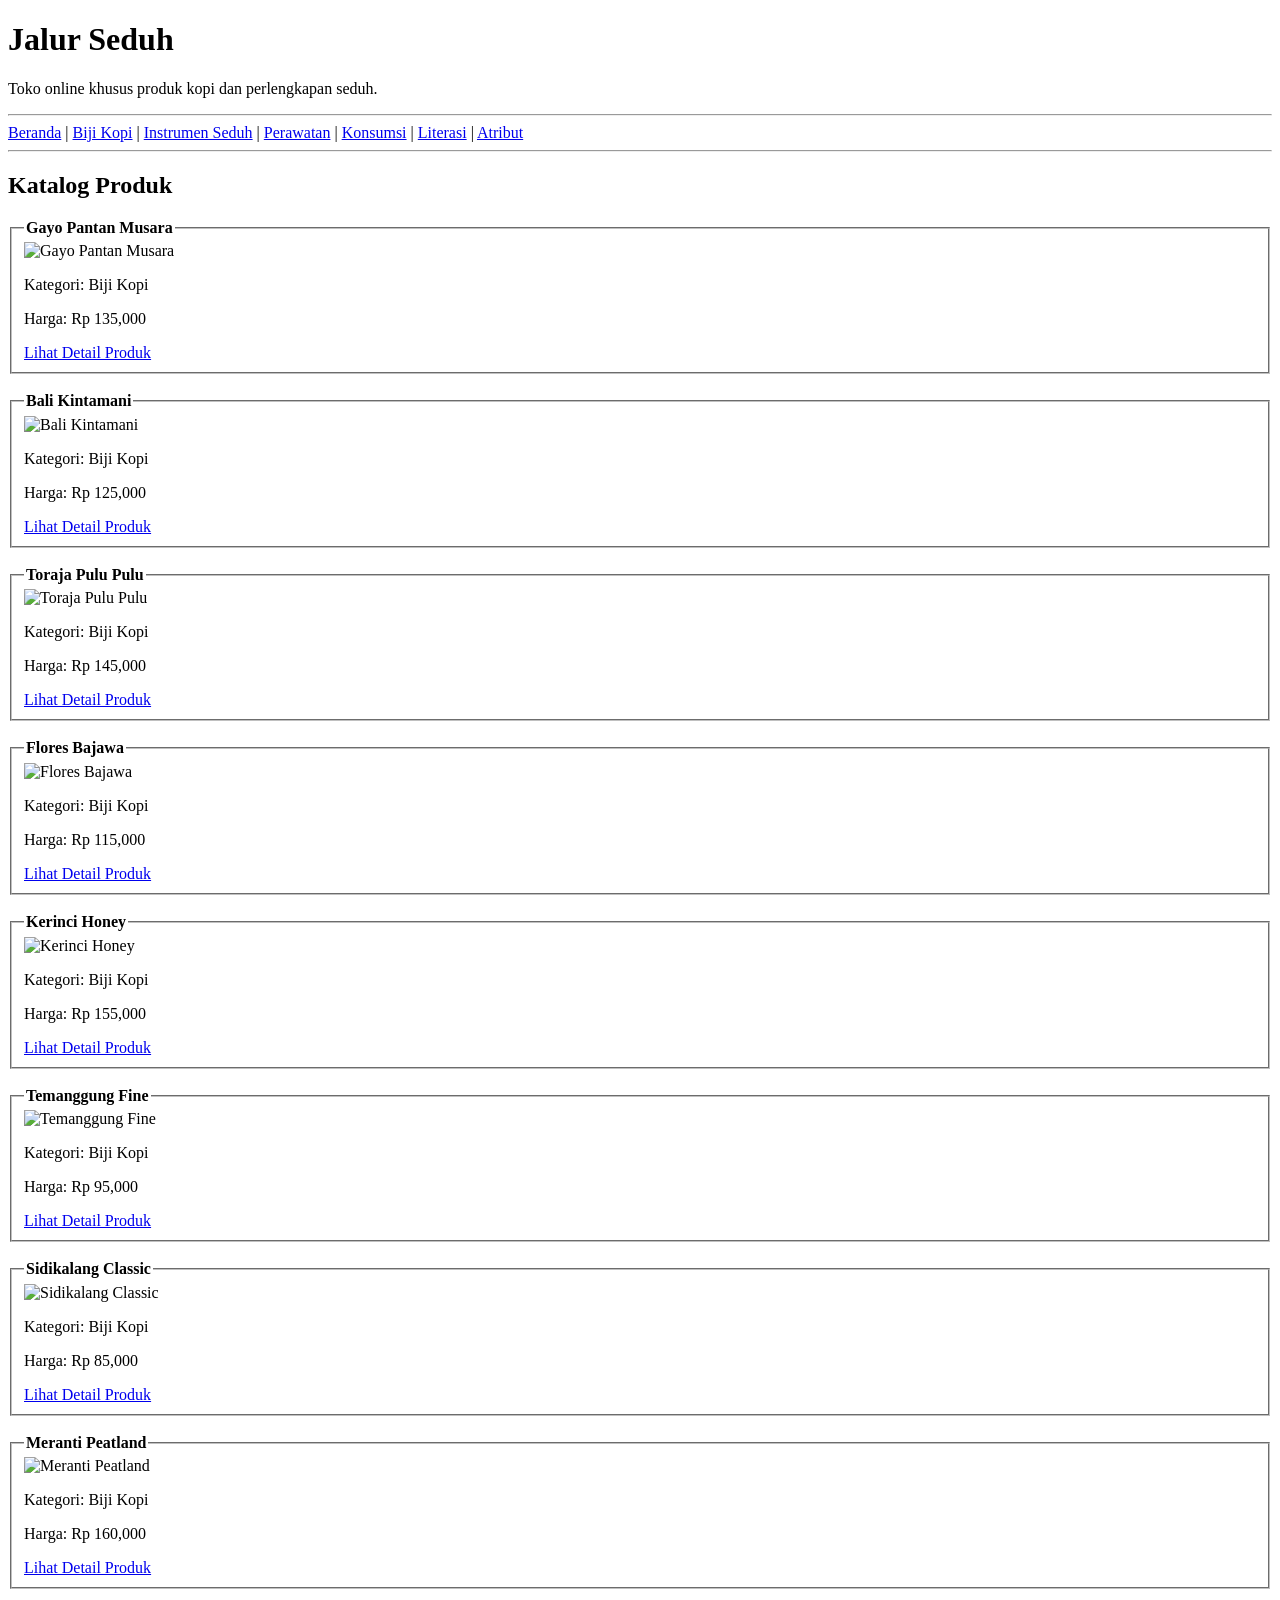
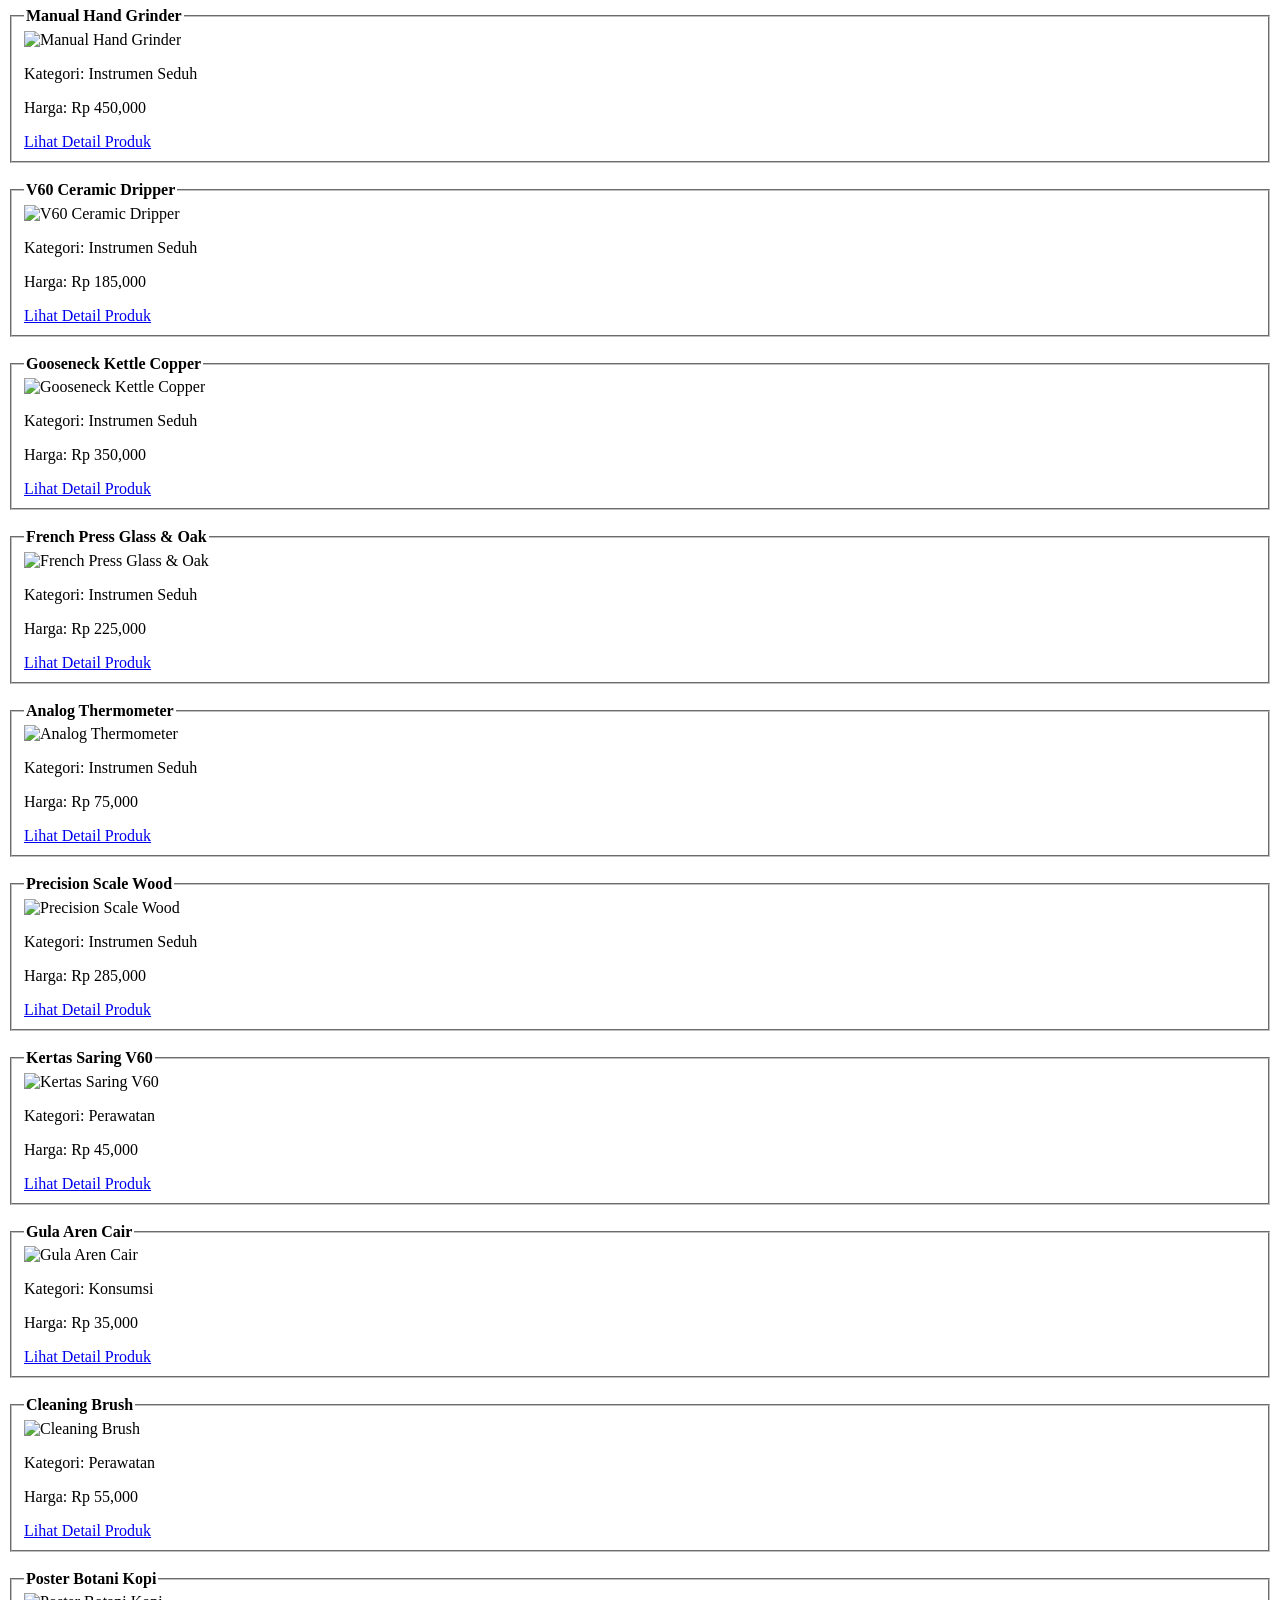
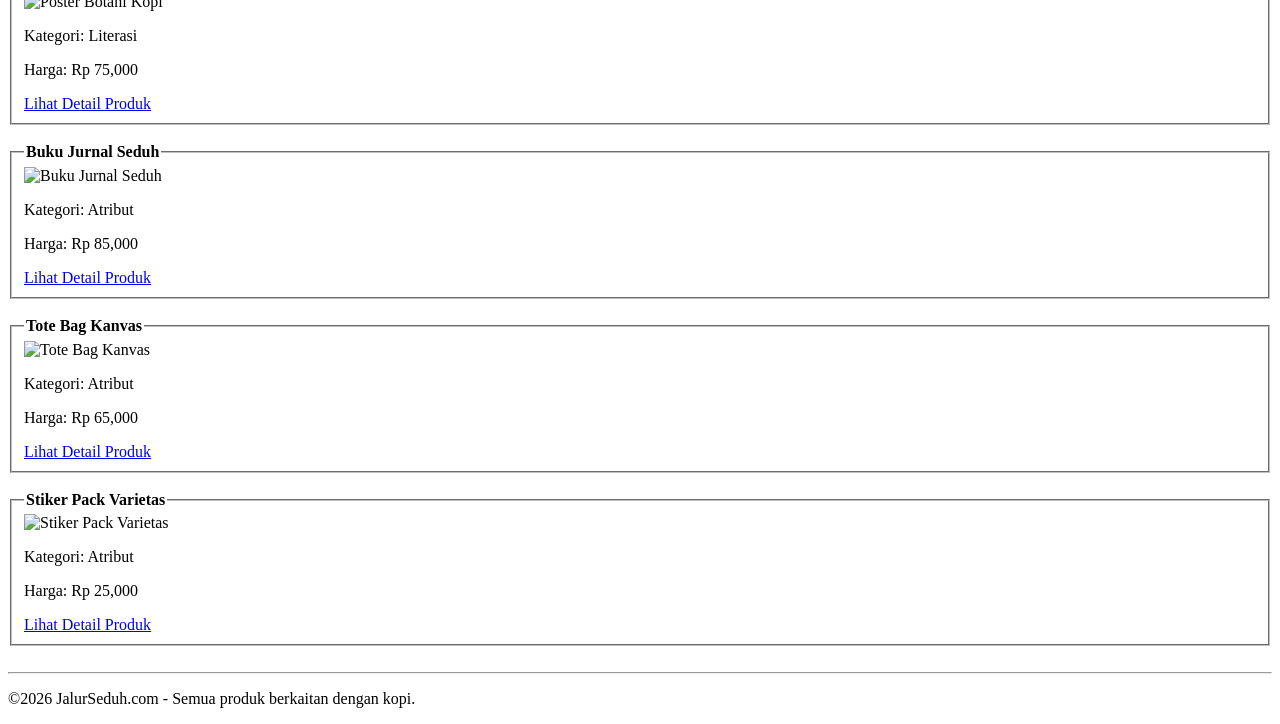
==== index.html @ 9e7b15f2 "html+js" ====
<!DOCTYPE html>
<html lang="id">

<head>
  <meta charset="UTF-8">
  <title>Jalur Seduh: Toko online khusus produk kopi dan perlengkapan seduh.</title>
</head>

<body>

  <h1>Jalur Seduh</h1>
  <p>Toko online khusus produk kopi dan perlengkapan seduh.</p>
  <hr>

  <div class="menu">
    <a href="#beranda">Beranda</a> |
    <a href="#biji-kopi">Biji Kopi</a> |
    <a href="#instrumen-seduh">Instrumen Seduh</a> |
    <a href="#perawatan">Perawatan</a> |
    <a href="#konsumsi">Konsumsi</a> |
    <a href="#literasi">Literasi</a> |
    <a href="#atribut">Atribut</a>
  </div>

  <hr>

  <div class="content" id="beranda">
    <h2>Katalog Produk</h2>
    <div id="katalog-produk">
    </div>
  </div>

  <script src="data/data.js"></script>
  <script src="script.js"></script>

  <div class="footer">
    <hr>
    <p>&copy;2026 JalurSeduh.com - Semua produk berkaitan dengan kopi.</p>
  </div>

</body>

</html>
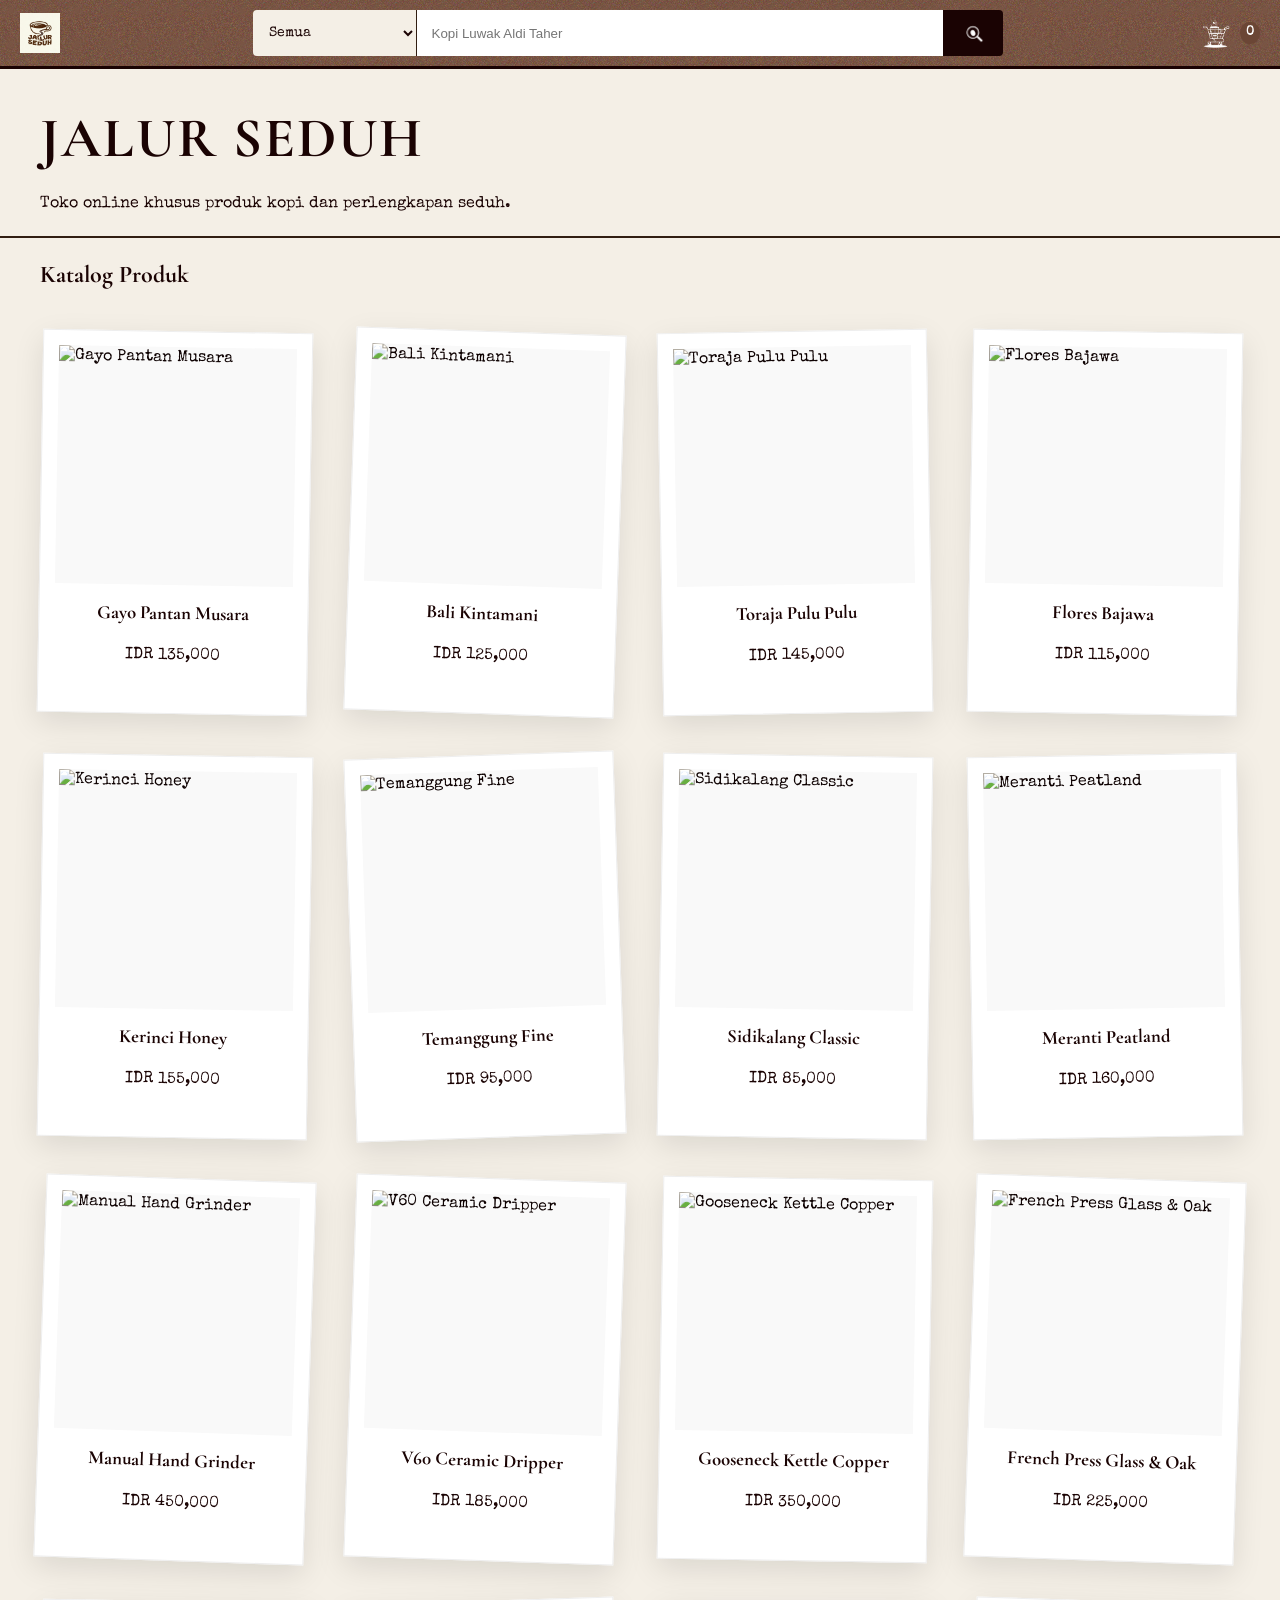
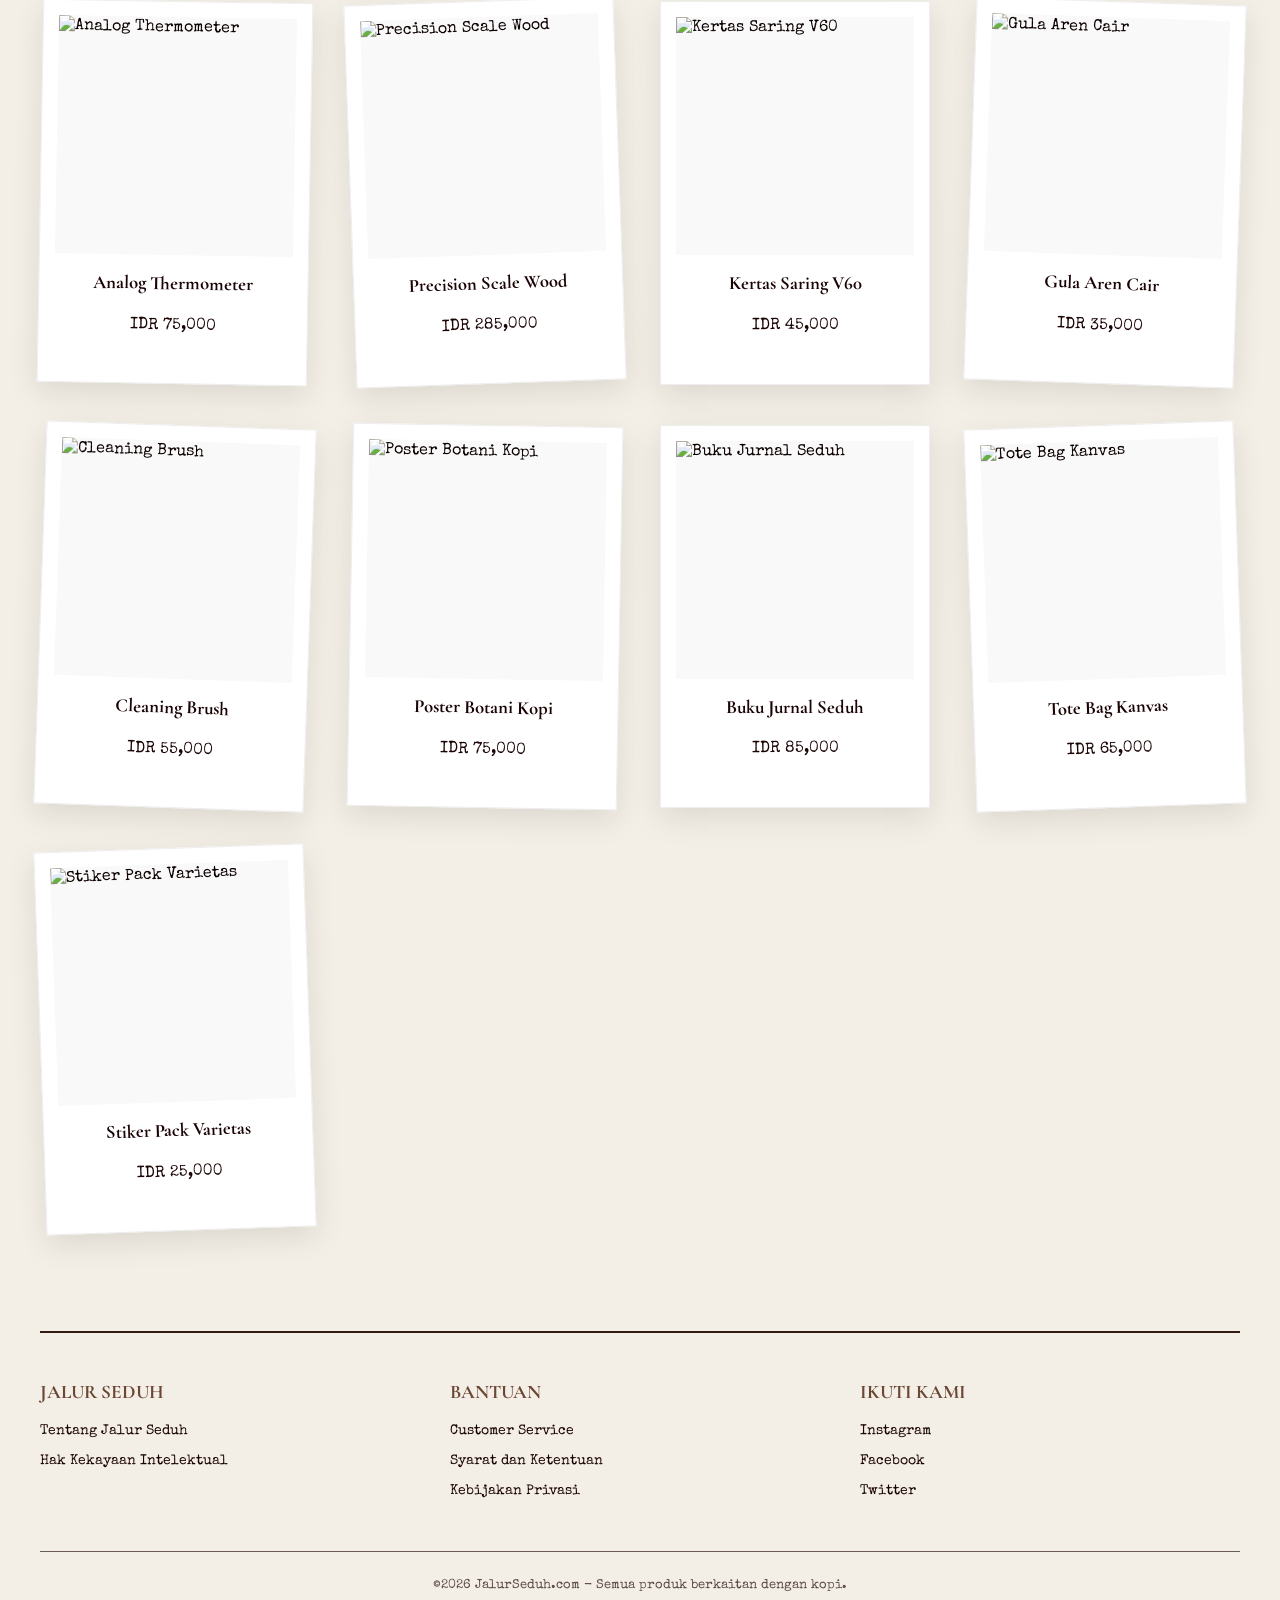
==== commit 1e4ca392: "big update" ====
--- a/index.html
+++ b/index.html
@@ -4,30 +4,52 @@
 <head>
   <meta charset="UTF-8">
   <title>Jalur Seduh: Toko online khusus produk kopi dan perlengkapan seduh.</title>
+  <link rel="stylesheet" href="style.css">
 </head>
 
 <body>
+
+  <div class="menu">
+    <a href="index.html"><img src="img/logo.jpeg" alt="Logo" class="nav-icon-img"></a>
+
+    <div class="search-bar">
+      <select id="filter-kategori">
+        <option>Semua</option>
+        <option>Biji Kopi</option>
+        <option>Instrumen Seduh</option>
+        <option>Perawatan</option>
+        <option>Konsumsi</option>
+        <option>Literasi</option>
+        <option>Atribut</option>
+      </select>
+      <input type="text" id="input-cari" placeholder="Kopi Luwak Aldi Taher">
+      <button type="button" id="btn-cari"><img src="img/search.png" alt="Search" class="nav-icon-img"></button>
+    </div>
+
+    <a href="troli.html" class="cart"><img src="img/cart.png" alt="Cart" class="nav-icon-img"> <span
+        id="cart-count">0</span></a>
+  </div>
 
   <h1>Jalur Seduh</h1>
   <p>Toko online khusus produk kopi dan perlengkapan seduh.</p>
   <hr>
 
-  <div class="menu">
-    <a href="#beranda">Beranda</a> |
-    <a href="#biji-kopi">Biji Kopi</a> |
-    <a href="#instrumen-seduh">Instrumen Seduh</a> |
-    <a href="#perawatan">Perawatan</a> |
-    <a href="#konsumsi">Konsumsi</a> |
-    <a href="#literasi">Literasi</a> |
-    <a href="#atribut">Atribut</a>
-  </div>
+  <div class="content" id="beranda">
+    <div id="hasil-pencarian-header"
+      style="display: none; border-bottom: 2px solid #1a0303; margin-bottom: 30px; padding-bottom: 10px; overflow: hidden;">
+      <h3 style="margin: 0; font-family: 'Special Elite'; float: left;">Hasil Arsip:</h3>
+      <select id="sort-produk" class="kontrol-pilihan" onchange="muatKatalog()" style="float: right;">
+        <option value="default">Urutan: Terbaru</option>
+        <option value="harga-asc">Harga: Terendah</option>
+        <option value="harga-desc">Harga: Tertinggi</option>
+        <option value="nama-asc">Nama: A-Z</option>
+      </select>
+      <div style="clear: both;"></div>
+    </div>
 
-  <hr>
+    <h2 id="judul-katalog-utama">Katalog Produk</h2>
 
-  <div class="content" id="beranda">
-    <h2>Katalog Produk</h2>
-    <div id="katalog-produk">
-    </div>
+    <div id="katalog-produk"></div>
   </div>
 
   <script src="data/data.js"></script>
@@ -35,7 +57,26 @@
 
   <div class="footer">
     <hr>
-    <p>&copy;2026 JalurSeduh.com - Semua produk berkaitan dengan kopi.</p>
+    <div class="footer-container">
+      <div class="footer-column">
+        <h4>Jalur Seduh</h4>
+        <a href="#">Tentang Jalur Seduh</a>
+        <a href="#">Hak Kekayaan Intelektual</a>
+      </div>
+      <div class="footer-column">
+        <h4>Bantuan</h4>
+        <a href="#">Customer Service</a>
+        <a href="#">Syarat dan Ketentuan</a>
+        <a href="#">Kebijakan Privasi</a>
+      </div>
+      <div class="footer-column">
+        <h4>Ikuti Kami</h4>
+        <a href="#">Instagram</a>
+        <a href="#">Facebook</a>
+        <a href="#">Twitter</a>
+      </div>
+    </div>
+    <p class="copyright">&copy;2026 JalurSeduh.com - Semua produk berkaitan dengan kopi.</p>
   </div>
 
 </body>
--- a/style.css
+++ b/style.css
@@ -0,0 +1,552 @@
+@import url('https://fonts.googleapis.com/css2?family=Cormorant+Garamond:wght@700&family=Special+Elite&display=swap');
+
+:root {
+    --paper-bg: #F4EFE6;
+    --ink-black: #1a0303;
+    --accent-brown: #6b4635;
+    --photo-border: #FFFFFF;
+    --line-color: #311e12;
+}
+
+body {
+    background-color: var(--paper-bg);
+    color: var(--ink-black);
+    font-family: 'Special Elite', system-ui;
+    margin: 0;
+    padding: 0;
+    line-height: 1.4;
+}
+
+h1,
+p,
+hr,
+.content,
+.footer {
+    padding-left: 40px;
+    padding-right: 40px;
+}
+
+.container-pusat {
+    max-width: 1000px;
+    margin: 0 auto;
+}
+
+h1 {
+    font-family: 'Cormorant Garamond', serif;
+    text-transform: uppercase;
+    letter-spacing: 2px;
+    font-size: 3.5em;
+    margin-bottom: 0;
+    margin-top: 10px;
+    font-weight: 700;
+}
+
+h2,
+h3 {
+    font-family: 'Cormorant Garamond', serif;
+    margin-top: 0;
+    font-weight: 700;
+}
+
+a {
+    color: var(--accent-brown);
+    text-decoration: none;
+}
+
+a:hover {
+    text-decoration: underline;
+}
+
+hr {
+    border: 0;
+    border-top: 2px solid var(--line-color);
+    margin: 20px 0;
+}
+
+.menu {
+    background-color: var(--accent-brown);
+    background-image: url("data:image/svg+xml,%3Csvg viewBox='0 0 200 200' xmlns='http://www.w3.org/2000/svg'%3E%3Cfilter id='noiseFilter'%3E%3CfeTurbulence type='fractalNoise' baseFrequency='0.65' numOctaves='3' stitchTiles='stitch'/%3E%3C/filter%3E%3Crect width='100%25' height='100%25' filter='url(%23noiseFilter)'/%3E%3C/svg%3E");
+    background-blend-mode: soft-light;
+    padding: 10px 20px;
+    display: flex;
+    align-items: center;
+    justify-content: space-between;
+    position: sticky;
+    top: 0;
+    z-index: 1000;
+    margin-bottom: 30px;
+    border-bottom: 3px solid var(--ink-black);
+}
+
+.menu a {
+    color: var(--paper-bg);
+    font-size: 1.2em;
+}
+
+.search-bar {
+    display: flex;
+    width: 750px;
+}
+
+.search-bar select {
+    padding: 8px 12px;
+    background-color: var(--paper-bg);
+    color: var(--ink-black);
+    border: none;
+    border-right: 1px solid var(--line-color);
+    border-radius: 4px 0 0 4px;
+    cursor: pointer;
+    font-family: 'Special Elite', cursive;
+    font-size: 0.9em;
+    outline: none;
+}
+
+.search-bar select:hover {
+    background-color: #e8e2d6;
+}
+
+.search-bar select option {
+    background-color: var(--paper-bg);
+    color: var(--ink-black);
+}
+
+.search-bar input {
+    flex-grow: 1;
+    padding: 8px 15px;
+    border: none;
+    outline: none;
+}
+
+.search-bar button {
+    padding: 8px 15px;
+    background-color: var(--ink-black);
+    border: none;
+    border-radius: 0 4px 4px 0;
+    cursor: pointer;
+    color: white;
+}
+
+.cart {
+    white-space: nowrap;
+    font-weight: bold;
+}
+
+.katalog-header {
+    display: flex;
+    justify-content: space-between;
+    align-items: center;
+    border-bottom: 2px solid var(--ink-black);
+    margin-bottom: 30px;
+    padding-bottom: 10px;
+}
+
+.katalog-controls {
+    display: flex;
+    gap: 15px;
+}
+
+.kontrol-pilihan {
+    font-family: 'Special Elite', cursive;
+    background-color: var(--card-bg);
+    border: 1px solid #ccc;
+    padding: 10px 15px;
+    cursor: pointer;
+    outline: none;
+    color: var(--ink-black);
+    box-shadow: 2px 2px 0px rgba(0, 0, 0, 0.1);
+}
+
+.kontrol-pilihan:hover {
+    background-color: #fff;
+    border-color: var(--ink-black);
+}
+
+#katalog-produk {
+    display: grid;
+    grid-template-columns: repeat(auto-fill, minmax(220px, 1fr));
+    gap: 40px;
+    padding: 20px 0;
+}
+
+.kartu-katalog {
+    background-color: #fff;
+    padding: 15px;
+    padding-bottom: 30px;
+    box-shadow: 0 10px 30px rgba(0, 0, 0, 0.1);
+    text-decoration: none;
+    color: var(--ink-black);
+    display: block;
+    transition: transform 0.3s ease, box-shadow 0.3s ease;
+    border: 1px solid #eee;
+}
+
+.kartu-katalog:hover {
+    box-shadow: 0 15px 45px rgba(0, 0, 0, 0.15);
+    z-index: 10;
+}
+
+.photo-container {
+    width: 100%;
+    aspect-ratio: 1 / 1;
+    overflow: hidden;
+    margin-bottom: 15px;
+    background-color: #f9f9f9;
+}
+
+.photo-container img {
+    width: 100%;
+    height: 100%;
+    object-fit: cover;
+    filter: sepia(0.2) contrast(1.1);
+}
+
+.photo-caption {
+    font-family: 'Special Elite', cursive;
+    text-align: center;
+}
+
+.varietas-tag {
+    display: block;
+    font-size: 0.7em;
+    font-size: 1.5em;
+    margin: 5px 0;
+}
+
+.product-card h3 a {
+    color: var(--ink-black);
+}
+
+.product-card .price {
+    font-size: 1em;
+    font-weight: bold;
+    display: block;
+    padding-bottom: 5px;
+    margin-bottom: 0;
+}
+
+.add-to-cart {
+    background-color: #3b2818;
+    color: #fff;
+    border: none;
+    width: 100%;
+    padding: 10px;
+    font-family: 'Special Elite', cursive;
+    font-size: 0.8em;
+    cursor: pointer;
+    letter-spacing: 2px;
+    text-transform: uppercase;
+    margin-top: 10px;
+}
+
+.add-to-cart:hover {
+    background-color: var(--accent-brown);
+}
+
+/* HALAMAN DETAIL PRODUK  */
+
+.detail-container {
+    display: flex;
+    flex-wrap: wrap;
+    gap: 40px;
+    margin-top: 60px;
+    align-items: center;
+}
+
+.detail-image-wrapper {
+    flex: 1;
+    min-width: 300px;
+}
+
+.detail-image-wrapper img {
+    width: 100%;
+    height: auto;
+    border: 12px solid #fff;
+    box-shadow: 5px 5px 15px rgba(0, 0, 0, 0.15);
+    transform: rotate(-1deg);
+    display: block;
+}
+
+.detail-info {
+    flex: 1.5;
+    min-width: 300px;
+}
+
+.detail-info h2 {
+    font-size: 2.5em;
+    margin-bottom: 15px;
+    border-bottom: 2px solid var(--ink-black);
+    padding-bottom: 10px;
+}
+
+.archive-specs {
+    background-color: rgba(255, 255, 255, 0.4);
+    border: 1px solid #ccc;
+    padding: 20px 20px 20px 35px;
+    margin-bottom: 25px;
+}
+
+.archive-specs p {
+    margin: 10px 0;
+    font-size: 1.1em;
+}
+
+.archive-specs strong {
+    display: inline-block;
+    width: 150px;
+}
+
+hr.dashed-line {
+    border: 0;
+    border-top: 2px solid var(--line-color);
+    opacity: 0.3;
+    margin: 20px 0;
+}
+
+.detail-price {
+    font-family: 'Cormorant Garamond', serif;
+    font-size: 2.4em;
+    font-weight: bold;
+    margin-bottom: 5px;
+    color: var(--accent-brown);
+}
+
+.detail-info .add-to-cart {
+    width: auto;
+    padding: 15px 40px;
+    font-size: 1em;
+}
+
+.qty-wrapper {
+    display: flex;
+    align-items: center;
+    gap: 10px;
+    margin-bottom: 20px;
+    font-size: 1em;
+}
+
+.qty-btn {
+    background-color: var(--ink-black);
+    border: 1px solid var(--ink-black);
+    color: var(--paper-bg);
+    width: 30px;
+    height: 30px;
+    cursor: pointer;
+    font-family: 'Special Elite', cursive;
+    font-size: 1.2em;
+    display: flex;
+    align-items: center;
+    justify-content: center;
+}
+
+
+.qty-input {
+    width: 40px;
+    height: 30px;
+    text-align: center;
+    background-color: transparent;
+    border: 1px solid var(--line-color);
+    font-family: 'Special Elite', cursive;
+    font-size: 1.1em;
+    color: var(--ink-black);
+}
+
+.footer {
+    margin-top: 80px;
+    padding-bottom: 40px;
+}
+
+.footer-container {
+    display: flex;
+    justify-content: space-between;
+    flex-wrap: wrap;
+    gap: 30px;
+    margin-bottom: 40px;
+}
+
+.footer-column {
+    flex: 1;
+    min-width: 200px;
+}
+
+.footer-column h4 {
+    font-family: 'Cormorant Garamond', serif;
+    font-size: 1.2em;
+    margin-bottom: 15px;
+    text-transform: uppercase;
+    color: var(--accent-brown);
+}
+
+.footer-column a {
+    display: block;
+    font-size: 0.9em;
+    margin-bottom: 10px;
+    color: var(--ink-black);
+    text-decoration: none;
+}
+
+.footer-column a:hover {
+    text-decoration: underline;
+}
+
+.copyright {
+    text-align: center;
+    border-top: 1px solid var(--line-color);
+    padding-top: 25px;
+    font-size: 0.8em;
+    opacity: 0.7;
+}
+
+@-webkit-keyframes fadein {
+    from {
+        bottom: 0;
+        opacity: 0;
+    }
+
+    to {
+        bottom: 30px;
+        opacity: 1;
+    }
+}
+
+@keyframes fadein {
+    from {
+        bottom: 0;
+        opacity: 0;
+    }
+
+    to {
+        bottom: 30px;
+        opacity: 1;
+    }
+}
+
+@-webkit-keyframes fadeout {
+    from {
+        bottom: 30px;
+        opacity: 1;
+    }
+
+    to {
+        bottom: 0;
+        opacity: 0;
+    }
+}
+
+@keyframes fadeout {
+    from {
+        bottom: 30px;
+        opacity: 1;
+    }
+
+    to {
+        bottom: 0;
+        opacity: 0;
+    }
+}
+
+.cart-checkbox {
+    width: 20px;
+    height: 20px;
+    cursor: pointer;
+    accent-color: var(--accent-brown);
+}
+
+.troli-item {
+    display: flex;
+    align-items: flex-start;
+    gap: 15px;
+    padding: 25px 0;
+    border-bottom: 1px solid #ddd;
+}
+
+.troli-item img {
+    width: 80px;
+    height: 80px;
+    object-fit: cover;
+    border: 1px solid #ccc;
+}
+
+.troli-item-info {
+    flex-grow: 1;
+    display: flex;
+    flex-direction: column;
+    gap: 15px;
+}
+
+.troli-head {
+    display: flex;
+    justify-content: space-between;
+    align-items: flex-start;
+}
+
+.troli-head h3 a {
+    color: var(--ink-black);
+    text-decoration: none;
+}
+
+.troli-head h3 a:hover {
+    text-decoration: underline;
+}
+
+.troli-harga {
+    font-family: 'Special Elite', cursive;
+    font-weight: bold;
+    font-size: 1.1em;
+    text-align: right;
+    flex-grow: 1;
+
+}
+
+.troli-actions {
+    display: flex;
+    justify-content: flex-end;
+    align-items: center;
+    gap: 20px;
+}
+
+.delete-btn {
+    background: none;
+    border: none;
+    font-size: 1.2em;
+    cursor: pointer;
+    opacity: 1;
+}
+
+.troli-actions .qty-wrapper {
+    margin-bottom: 0;
+}
+
+#cart-count {
+    background-color: var(--accent-brown);
+    color: white;
+    font-family: 'Special Elite', cursive;
+    font-size: 0.7em;
+    padding: 2px 6px;
+    border-radius: 50%;
+    vertical-align: middle;
+    margin-left: 5px;
+}
+
+.nav-icon-img {
+    height: 40px;
+    width: auto;
+    display: inline-block;
+    vertical-align: middle;
+}
+
+.cart .nav-icon-img,
+.search-bar button .nav-icon-img {
+    filter: brightness(0) invert(1);
+}
+
+
+.search-bar button .nav-icon-img {
+    height: 30px;
+}
+
+.logo-img-link,
+.home,
+.cart {
+    display: flex;
+    align-items: center;
+}
